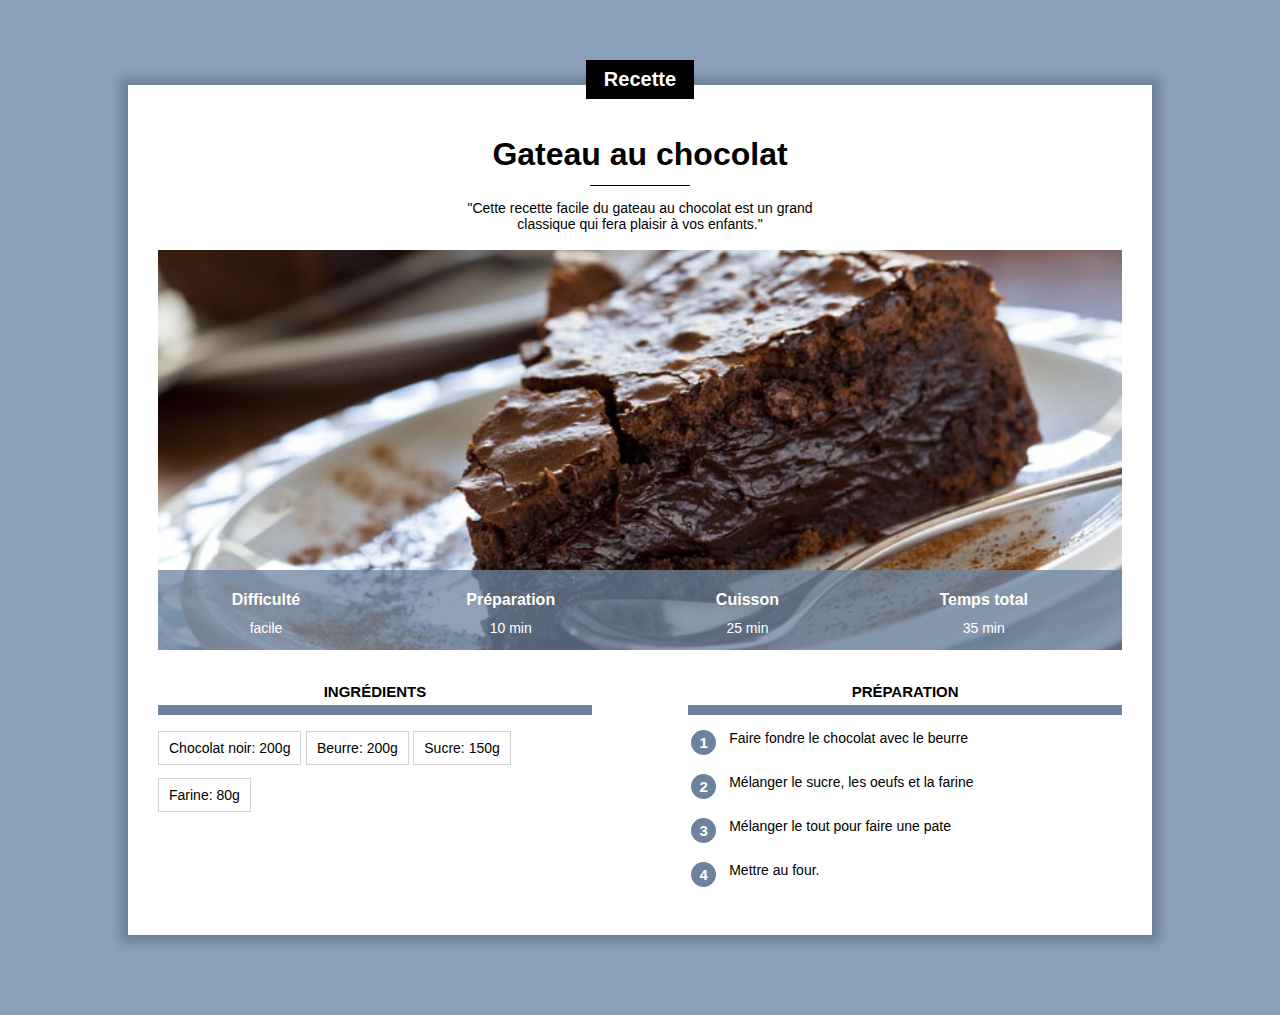
==== index.html @ f183bd3c "Add files via upload" ====
<!DOCTYPE html>
<html lang="fr">
    <head>
        <title>Gateau au chocolat</title>
        <meta charset="UTF-8">
        <link rel="stylesheet" href="recette.css">
    </head>

    <body>
        
        <div class="centre categorie">
            <p class="categorie">Recette</p>
        </div>

        <div class="contenu">
            <h1>Gateau au chocolat</h1>

            <div class="separateur"></div>

            <div class="centre">
            <p class="description">"Cette recette facile du gateau au chocolat est un grand classique qui fera plaisir à vos enfants."</p>
            </div>

            <div class="info">
                <img class="centre info" src="gateau.jpg">

                <table class="info">
                    <tr>
                        <th>Difficulté</th> <!--th : table header; tr: table row ..-->
                        <th>Préparation</th>
                        <th>Cuisson</th>
                        <th>Temps total</th>
                    </tr>
                    <tr>
                        <td>facile</td>
                        <td>10 min</td>
                        <td>25 min</td>
                        <td>35 min</td>
                    </tr>
                </table>
            </div>

            <div class="colonne1 colonne">
                <h2>Ingrédients</h2>
                <div class="ingredients">
                    <p>Chocolat noir: 200g</p>
                    <p>Beurre: 200g</p>
                    <p>Sucre: 150g</p>
                    <p>Farine: 80g</p>
                </div>
            </div>

            <div class="colonne2 colonne">
                <h2>Préparation</h2>
                <table class="preparation">
                    <tr>
                        <td><p class="numero">1</p></td>
                        <td class="preparation_etape">Faire fondre le chocolat avec le beurre</td>
                    </tr>
                    <tr>
                        <td><p class="numero">2</p></td>
                        <td class="preparation_etape">Mélanger le sucre, les oeufs et la farine</td>
                    </tr>
                    <tr>
                        <td><p class="numero">3</p></td>
                        <td class="preparation_etape">Mélanger le tout pour faire une pate</td>
                    </tr>
                    <tr>
                        <td><p class="numero">4</p></td>
                        <td class="preparation_etape">Mettre au four.</td>
                    </tr>
                </table>
            </div>  
        </div>    
    </body>
</html>
---- recette.css ----
body {
    background-color: #8BA1BB;
    font-family: Arial;
    margin: 0
}

.centre {
    text-align: center;
    width: 100%;
}

div.contenu {
    background-color: white;
    padding: 30px;
    margin: 0px 10% 80px 10%; /* high right bottom left*/
    box-shadow: 0px 0px 10px 8px rgba(0, 0, 0, 0.2);
}
h1 {
    text-align: center;
    margin-bottom: 12px;
}

p.description {
    text-align: center;
    max-width: 400px;
    font-size: 14px;
    display: inline-block;
}

p.categorie {
    background-color: black;
    color: white;
    display: inline-block;
    margin: 0px 40px 0px 40px;
    padding: 8px 18px ;
    font-weight: bold;
    font-size: 20px;
}

div.categorie {
    margin-bottom: -18px;
    margin-top: 60px;
}

div.separateur {
    background-color: black;
    width: 100px;
    height: 1px;
    margin-right: auto;
    margin-left: auto;
}

div.info {
    position: relative;
}

table.info {
    position: absolute;
    bottom: 0px;
    width: 100%;
    height: 80px;
    background-color: #6C829DC0;
    color: white;
}

table.info td {
    text-align: center;
    font-size: 14px;
    vertical-align: top;
}
table.info th {
    font-size: 16px;
    vertical-align: bottom;
    padding-bottom: 8px;
}

img.info {
    display: block;
    max-height: 400px;
    object-fit: cover; /*Garder les proportion de l'image a l'agrandissement fenetre*/
    min-height: 200px;
}

div.colonne {
    width: 45%;
    margin-top: 20px;
}
div.colonne h2{
    text-align: center;
    text-transform: uppercase;
    font-size: 15px;
    border-bottom: 10px solid #6C829D;
    padding-bottom: 5px;
}

div.colonne1 {
    display: inline-block;

}
div.colonne2 {
    float: right;
}

div.ingredients p {
    text-align: center;
    font-size: 14px;
    border: 1px solid lightgray;
    padding: 8px 10px;
    margin-top: 4px;
    margin-bottom: 5px;
    display: inline-block;
}

table.preparation p.numero {
    background-color: #6C829D;
    color: white;
    width: 25px;
    height: 25px;
    text-align: center;
    font-weight: bold;
    font-size: 15px;
    padding-top: 4px;
    box-sizing: border-box;
    border-radius: 50%;
    margin-top: 0;
    vertical-align: top;

}

table.preparation td {
    vertical-align: top;
}

table.preparation td.preparation_etape {
    font-size: 14px;
    padding-left: 10px;
    padding-bottom: 10px;
}

table.preparation tr {
    height: 40px;
}

* {
    overflow: auto;
}
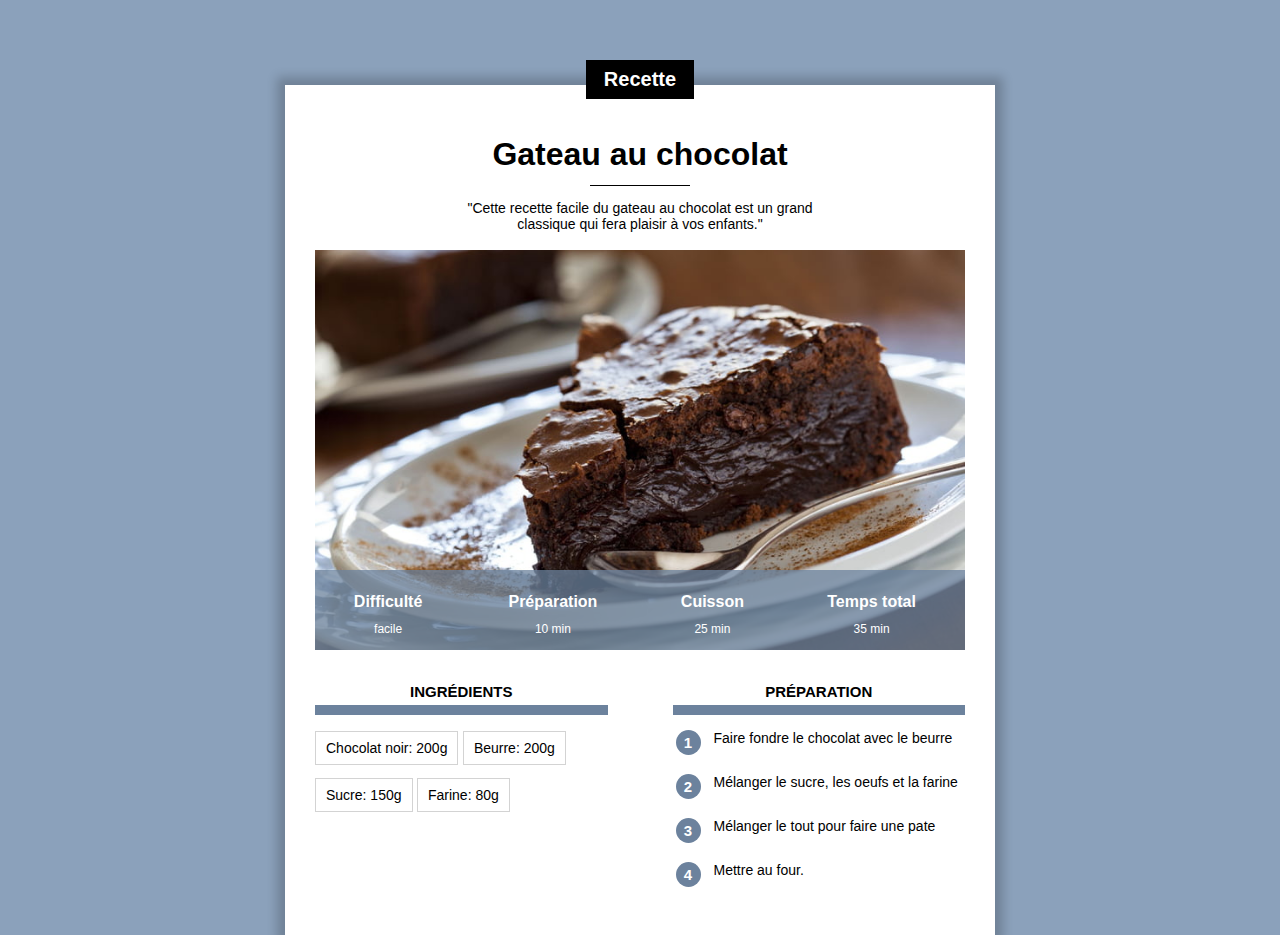
==== commit 4eebe7bf: "Add files via upload" ====
--- a/index.html
+++ b/index.html
@@ -3,7 +3,8 @@
     <head>
         <title>Gateau au chocolat</title>
         <meta charset="UTF-8">
-        <link rel="stylesheet" href="recette.css">
+        <meta name="viewport" content="width=device-width, initial-scale=1.0">
+        <link rel="stylesheet" href="recette_responsive.css">
     </head>
 
     <body>
--- a/recette_responsive.css
+++ b/recette_responsive.css
@@ -0,0 +1,178 @@
+body {
+    background-color: #8BA1BB;
+    font-family: Arial;
+    margin: 0
+}
+
+.centre {
+    text-align: center;
+    width: 100%;
+}
+
+div.contenu {
+    background-color: white;
+    padding: 10px;
+    margin: 0px 2% 30px 2%; /* high right bottom left*/
+    box-shadow: 0px 0px 10px 8px rgba(0, 0, 0, 0.2);
+}
+h1 {
+    text-align: center;
+    margin-bottom: 12px;
+}
+
+p.description {
+    text-align: center;
+    max-width: 400px;
+    font-size: 14px;
+    display: inline-block;
+}
+
+p.categorie {
+    background-color: black;
+    color: white;
+    display: inline-block;
+    margin: 0px 40px 0px 40px;
+    padding: 8px 18px ;
+    font-weight: bold;
+    font-size: 20px;
+}
+
+div.categorie {
+    margin-bottom: -18px;
+    margin-top: 60px;
+}
+
+div.separateur {
+    background-color: black;
+    width: 100px;
+    height: 1px;
+    margin-right: auto;
+    margin-left: auto;
+}
+
+div.info {
+    position: relative;
+}
+
+table.info {
+    position: absolute;
+    bottom: 0px;
+    width: 100%;
+    height: 50px;
+    background-color: #6C829DC0;
+    color: white;
+}
+
+table.info th {
+    font-size: 14px;
+    vertical-align: bottom;
+    padding-bottom: 8px;
+}
+table.info td {
+    text-align: center;
+    font-size: 12px;
+    vertical-align: top;
+}
+
+img.info {
+    display: block;
+    max-height: 400px;
+    object-fit: cover; /*Garder les proportion de l'image a l'agrandissement fenetre*/
+    min-height: 200px;
+}
+
+div.colonne {
+    width: 100%;
+    margin-top: 20px;
+}
+div.colonne h2{
+    text-align: center;
+    text-transform: uppercase;
+    font-size: 15px;
+    border-bottom: 10px solid #6C829D;
+    padding-bottom: 5px;
+}
+
+div.colonne1 {
+    display: inline-block;
+}
+
+div.ingredients p {
+    text-align: center;
+    font-size: 14px;
+    border: 1px solid lightgray;
+    padding: 8px 10px;
+    margin-top: 4px;
+    margin-bottom: 5px;
+    display: inline-block;
+}
+
+table.preparation p.numero {
+    background-color: #6C829D;
+    color: white;
+    width: 25px;
+    height: 25px;
+    text-align: center;
+    font-weight: bold;
+    font-size: 15px;
+    padding-top: 4px;
+    box-sizing: border-box;
+    border-radius: 50%;
+    margin-top: 0;
+    vertical-align: top;
+
+}
+
+table.preparation td {
+    vertical-align: top;
+}
+
+table.preparation td.preparation_etape {
+    font-size: 14px;
+    padding-left: 10px;
+    padding-bottom: 10px;
+}
+
+table.preparation tr {
+    height: 40px;
+}
+
+* {
+    overflow: auto;
+}
+
+/* Styles pour ordinateur : largeur min de 768px */
+@media only screen and (min-width: 760px) {
+    div.contenu {
+        padding: 30px;
+        margin: 0px 10% 80px 10%; /* high right bottom left*/
+        min-width: 350px;
+    }
+
+    table.info {
+        height: 80px;
+    }
+    table.info th {
+        font-size: 16px;
+    }
+    table.info td {
+        text-align: center;
+    }
+
+    /* --- */
+    div.colonne {
+        width: 45%;
+    }
+    div.colonne1 {
+        margin-right: 10%;
+    }
+    div.colonne2 {
+        float: right;
+    }
+  }
+
+  @media only screen and (min-width: 900px) {
+    div.contenu {
+        margin: auto;
+        max-width: 650px;
+    }
